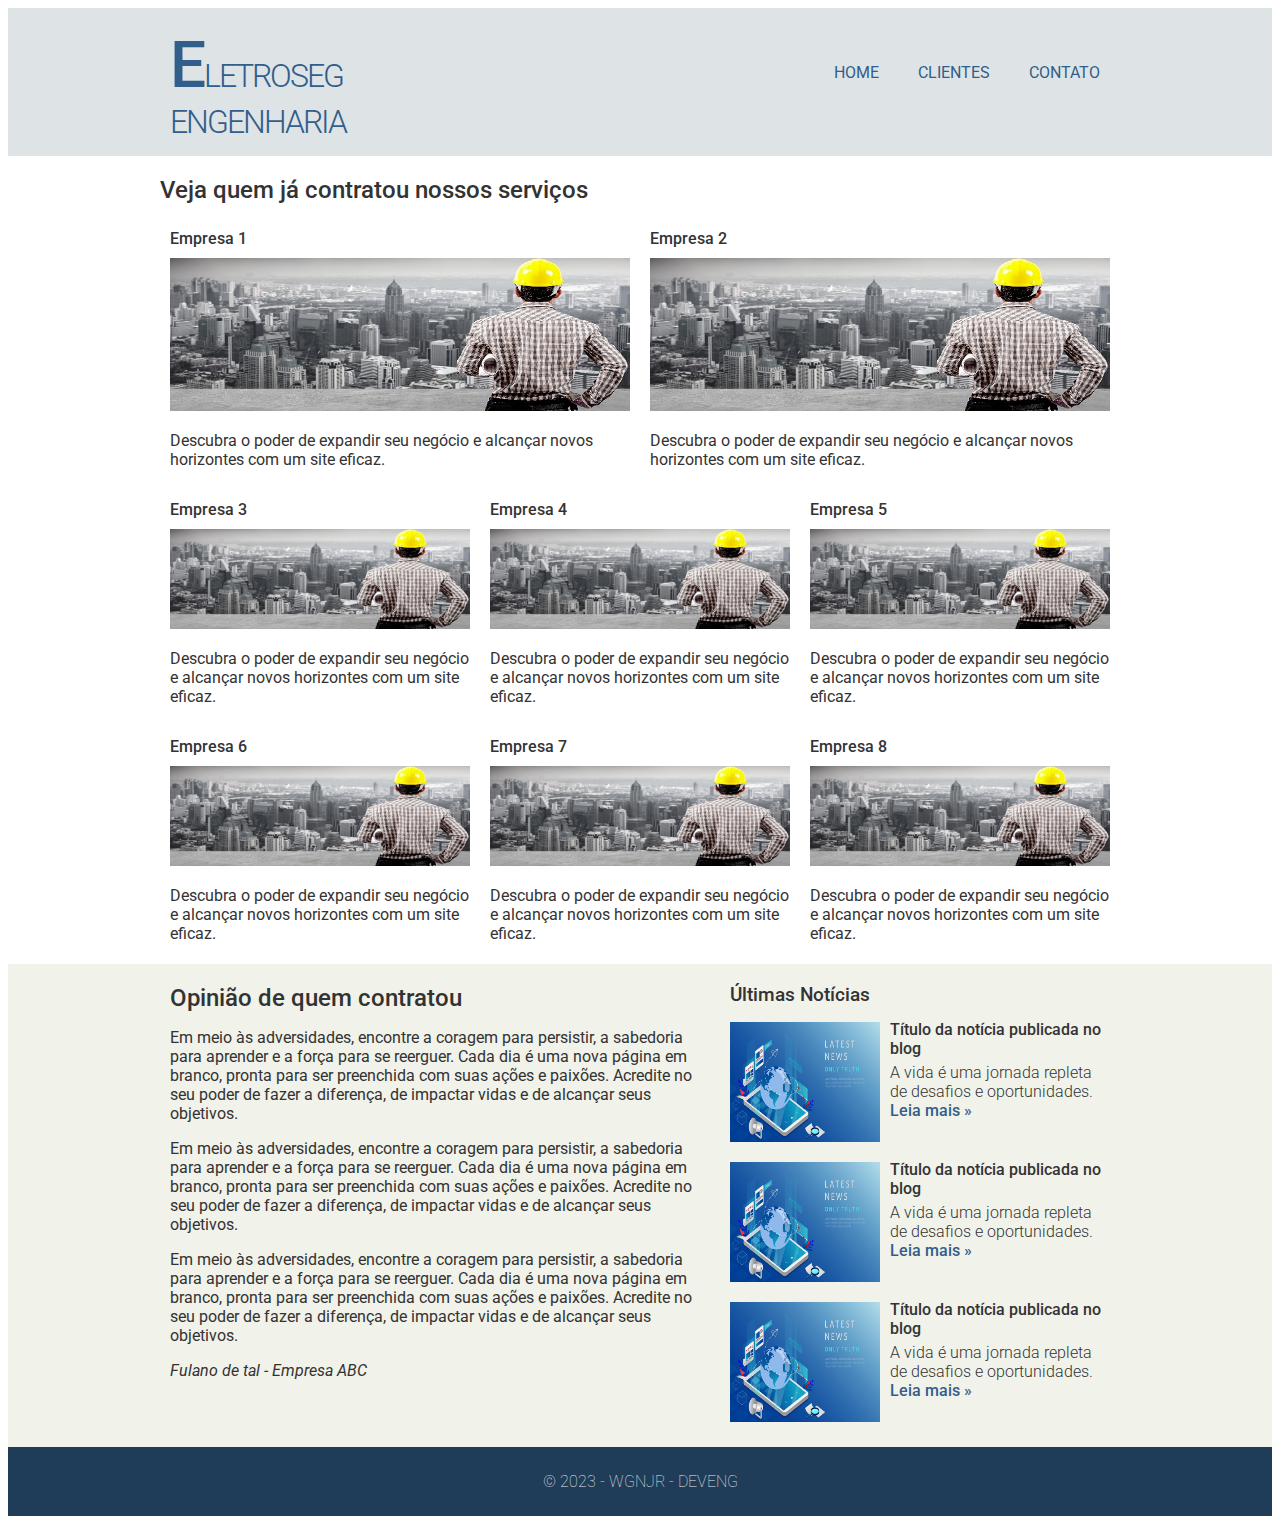
==== clientes.html @ b4286cfb "Add files via upload" ====
<!DOCTYPE html>
<html lang="pt-br">

<head>
	<meta charset="UTF-8" />
	<title>ELETROSEG ENGENHARIA</title>
	<link href='https://fonts.googleapis.com/css?family=Roboto:400,100,300,500,700' rel='stylesheet' type='text/css' />
	<link rel="stylesheet" href="css/estilo.css" />
</head>

<body>
	<div class="header">
		<div class="linha">
			<header>
				<div class="coluna col4">
					<h1 class="logo">ELETROSEG ENGENHARIA</h1>
				</div>
				<div class="coluna col8">
					<nav>
						<ul class="menu inline sem-marcador">
							<li><a href="index.html">home</a></li>
							<li><a href="clientes.html">clientes</a></li>
							<li><a href="contato.html">contato</a></li>
						</ul>
					</nav>
				</div>
			</header>
		</div>
	</div>
	<div class="linha">
		<section>
			<h2>Veja quem já contratou nossos serviços</h2>
			<div class="coluna col6">
				<h4>Empresa 1</h4>

				<img src="img/thumb-grande.jpg" alt="teste">
				<p>Descubra o poder de expandir seu negócio e alcançar novos horizontes com um site eficaz.
				</p>
			</div>
			<div class="coluna col6">
				<h4>Empresa 2</h4>
				<img src="img/thumb-grande.jpg" alt="">
				<p>Descubra o poder de expandir seu negócio e alcançar novos horizontes com um site eficaz.
				</p>
			</div>
			<div class="coluna col4">
				<h4>Empresa 3</h4>
				<img src="img/thumb-grande.jpg" alt="">
				<p>Descubra o poder de expandir seu negócio e alcançar novos horizontes com um site eficaz.
				</p>
			</div>
			<div class="coluna col4">
				<h4>Empresa 4</h4>
				<img src="img/thumb-grande.jpg" alt="">
				<p>Descubra o poder de expandir seu negócio e alcançar novos horizontes com um site eficaz.
				</p>
			</div>
			<div class="coluna col4">
				<h4>Empresa 5</h4>
				<img src="img/thumb-grande.jpg" alt="">
				<p>Descubra o poder de expandir seu negócio e alcançar novos horizontes com um site eficaz.
				</p>
			</div>
			<div class="coluna col4">
				<h4>Empresa 6</h4>
				<img src="img/thumb-grande.jpg" alt="">
				<p>Descubra o poder de expandir seu negócio e alcançar novos horizontes com um site eficaz.
				</p>
			</div>
			<div class="coluna col4">
				<h4>Empresa 7</h4>
				<img src="img/thumb-grande.jpg" alt="">
				<p>Descubra o poder de expandir seu negócio e alcançar novos horizontes com um site eficaz.
				</p>
			</div>
			<div class="coluna col4">
				<h4>Empresa 8</h4>
				<img src="img/thumb-grande.jpg" alt="">
				<p>Descubra o poder de expandir seu negócio e alcançar novos horizontes com um site eficaz.
				</p>
			</div>
		</section>
	</div>
	<div class="conteudo-extra">
		<div class="linha">
			<div class="coluna col7">
				<section>
					<h2>Opinião de quem contratou</h2>
					<p>Em meio às adversidades, encontre a coragem para persistir, a sabedoria para aprender e a força
						para se reerguer. Cada dia é uma nova página em branco, pronta para ser preenchida com suas
						ações e paixões. Acredite no seu poder de fazer a diferença, de impactar vidas e de alcançar
						seus objetivos.
					</p>
					<p>Em meio às adversidades, encontre a coragem para persistir, a sabedoria para aprender e a força
						para se reerguer. Cada dia é uma nova página em branco, pronta para ser preenchida com suas
						ações e paixões. Acredite no seu poder de fazer a diferença, de impactar vidas e de alcançar
						seus objetivos.
					</p>
					<p>Em meio às adversidades, encontre a coragem para persistir, a sabedoria para aprender e a força
						para se reerguer. Cada dia é uma nova página em branco, pronta para ser preenchida com suas
						ações e paixões. Acredite no seu poder de fazer a diferença, de impactar vidas e de alcançar
						seus objetivos.
					</p>
					<p><em>Fulano de tal - Empresa ABC</em></p>
				</section>
			</div>
			<div class="coluna col5">
				<h3>Últimas Notícias</h3>
				<ul class="sem-marcador sem-padding noticias">
					<li>
						<img src="img/ultimas-noticias.jpeg" alt="" />
						<h4>Título da notícia publicada no blog</h4>
						<p>A vida é uma jornada repleta de desafios e oportunidades.
							<a href="">Leia mais &raquo;</a>
						</p>
					</li>
					<li>
						<img src="img/ultimas-noticias.jpeg" alt="" />
						<h4>Título da notícia publicada no blog</h4>
						<p>A vida é uma jornada repleta de desafios e oportunidades.
							<a href="">Leia mais &raquo;</a>
						</p>
					</li>
					<li>
						<img src="img/ultimas-noticias.jpeg" alt="" />
						<h4>Título da notícia publicada no blog</h4>
						<p>A vida é uma jornada repleta de desafios e oportunidades.
							<a href="">Leia mais &raquo;</a>
						</p>
					</li>
				</ul>
			</div>
		</div>
	</div>
	<div class="footer">
		<div class="linha">
			<footer>
				<div class="coluna col12">
					<span>&copy; 2023 - WGNJR - DEVENG</span>
				</div>
			</footer>
		</div>
	</div>
</body>

</html>
---- css/estilo.css ----
body{
	font-family: 'Roboto', sans-serif;
	color: #333;
}
a:link, a:active, a:visited{
	color: #315e8a;
	text-decoration: none;
}
a:hover{
	text-decoration: underline;
}
/* grid 960px */
.linha{
	width: 960px;
	margin: 0 auto;
	overflow: auto;
	padding: 5px 0;
}
.coluna{
	padding: 0 10px;
	float: left;
}
.col1{
	width: 60px;
}
.col2{
	width: 140px;
}
.col3{
	width: 220px;
}
.col4{
	width: 300px;
}
.col5{
	width: 380px;
}
.box-addmap{
	border: 1px black solid;
	width: 325px;
	height: 265px;
}
.addmap{
	width: 320px;
	height: 260px;
}

.col6{
	width: 460px;
}

.iframe{
	width: 380px;
	float: left;
}

.col7{
	width:540px;
}
.col8{
	width:620px;
}
.col9{
	width: 700px;
}
.box-video{
	width: 700px;
	height: 300px;
}

.col10{
	width: 780px;
}
.col11{
	width: 860px;
}
.col12{
	width: 940px;
}
/* estilos reutilizáveis */
.sem-padding{
	padding: 0 !important;
}
.sem-margin{
	margin: 0 !important;
}
h1, h2, h3, h4, h5, h6{
	font-weight: 500;
	margin: 15px 0 10px 0;
}
ul li, ol li{
	margin-bottom: 5px;
}
ul.inline li, ol.inline li{
	display: inline;
	margin-right: 15px;
}
ul.inline li:last-child, ol.inline li:last-child{
	margin-right: 0;
}
ul.sem-marcador, ol.sem-marcador{
	list-style: none;
}
a.botao, input.botao{
	background: #1f3c58;
	padding: 5px 10px;
	border-radius: 10px;
	color: #ebebeb;
	cursor: pointer;
	margin: 5px 0;
	display: inline-block;
	border: none;
	transition: 1s all;
}
a.botao:hover, input.botao:hover{
	background: #315e8a;
	text-decoration: none;
}
img{
	max-width: 100%;
	height: auto;
}
/* layout do site */
.header{
	background: #dee3e6;
}
h1.logo{
	font-weight: 300;
	color: #315e8a;
	letter-spacing: -2px;
}
h1.logo::first-letter{
	font-weight: 500;
	color: #315e8a;
	letter-spacing: -2px;
	font-size: 200%;
}
.conteudo-extra{
	background: #f1f2ea;
}
.footer{
	background: #1f3c58;
	color: #ebebeb;
	padding: 20px 0;
	text-align: center;
	font-weight: 100;
}
.menu{
	text-transform: uppercase;
	text-align: right;
	margin-top: 50px;
}
.menu li a{
	padding: 5px 10px;
	border-radius: 3px;
}
.menu li a:hover{
	text-decoration: none;
	background: #1f3c58;
	color: #ebebeb;
}
ul.noticias li{
	clear: both;
	display: block;
	overflow: hidden;
	margin-bottom: 20px;
}
ul.noticias li img{
	width: 150px;
	height: 120px;
	margin-right: 10px;
	float: left;
}
ul.noticias li h4{
	margin: -2px 0 5px 0;
	font-weight: 500;
}
ul.noticias li p{
	margin: 5px 0;
	font-weight: 300;
}
ul.noticias li p a{
	font-weight: 500;
}
.contato label{
	display: block;
	font-size: 13px;
	font-weight: 300;
}
.contato input, .contato textarea{
	display: block;
	margin-bottom: 15px;
	padding: 5px 2%;
	width: 96%;
}
.contato textarea{
	height: 150px;
}
.contato input.botao{
	width: auto;
}

button{
    width: 150px;
    height:50px;
    background: linear-gradient(to left top, #7160f1 50%, #7160f1 50%);
    border-radius: 10px;
    color:#fff;
    font-size: 15px;
    letter-spacing: 2px;
    font-family: 'Lato';
    font-weight: 100;
    outline: none;
    cursor: pointer;
    position: relative;
    padding: 0px;
    overflow: hidden;
	transition: all .5s;
    box-shadow: 0px 1px 2px rgba(0,0,0,.2);
}
button span{
    position: absolute;
    display: block;
}
button span:nth-child(1){
    height: 3px;
    width:200px;
    top:0px;
    left:-200px;
    background: linear-gradient(to right, rgba(0,0,0,0), #f6e58d);
    border-top-right-radius: 1px;
    border-bottom-right-radius: 1px;
    animation: span1 2s linear infinite;
    animation-delay: 1s;
}

@keyframes span1{
    0%{
        left:-200px
    }
    100%{
        left:200px;
    }
}
button span:nth-child(2){
    height: 70px;
    width: 3px;
    top:-70px;
    right:0px;
    background: linear-gradient(to bottom, rgba(0,0,0,0), #f6e58d);
    border-bottom-left-radius: 1px;
    border-bottom-right-radius: 1px;
    animation: span2 2s linear infinite;
    animation-delay: 2s;
}
@keyframes span2{
    0%{
        top:-70px;
    }
    100%{
        top:70px;
    }
}
button span:nth-child(3){
    height:3px;
    width:200px;
    right:-200px;
    bottom: 0px;
    background: linear-gradient(to left, rgba(0, 0, 0, 0), #f6e58d);
    border-top-left-radius: 1px;
    border-bottom-left-radius: 1px;
    animation: span3 2s linear infinite;
    animation-delay: 3s;
}
@keyframes span3{
    0%{
        right:-200px;
    }
    100%{
        right: 200px;
    }
}

button span:nth-child(4){
    height:70px;
    width:3px;
    bottom:-70px;
    left:0px;
    background: linear-gradient(to top, rgba(0,0,0,0), #f6e58d);
    border-top-right-radius: 1px;
    border-top-left-radius: 1px;
    animation: span4 2s linear infinite;
    animation-delay: 4s;
}

@keyframes span4{
    0%{
        bottom: -70px;
    }
    100%{
        bottom:70px;
    }
}

button:hover{
    transition: all .5s;
    transform: rotate(-3deg) scale(1.1);
    box-shadow: 0px 3px 5px rgba(8, 8, 8, 0.4);
}
button:hover span{
    animation-play-state: paused;
}
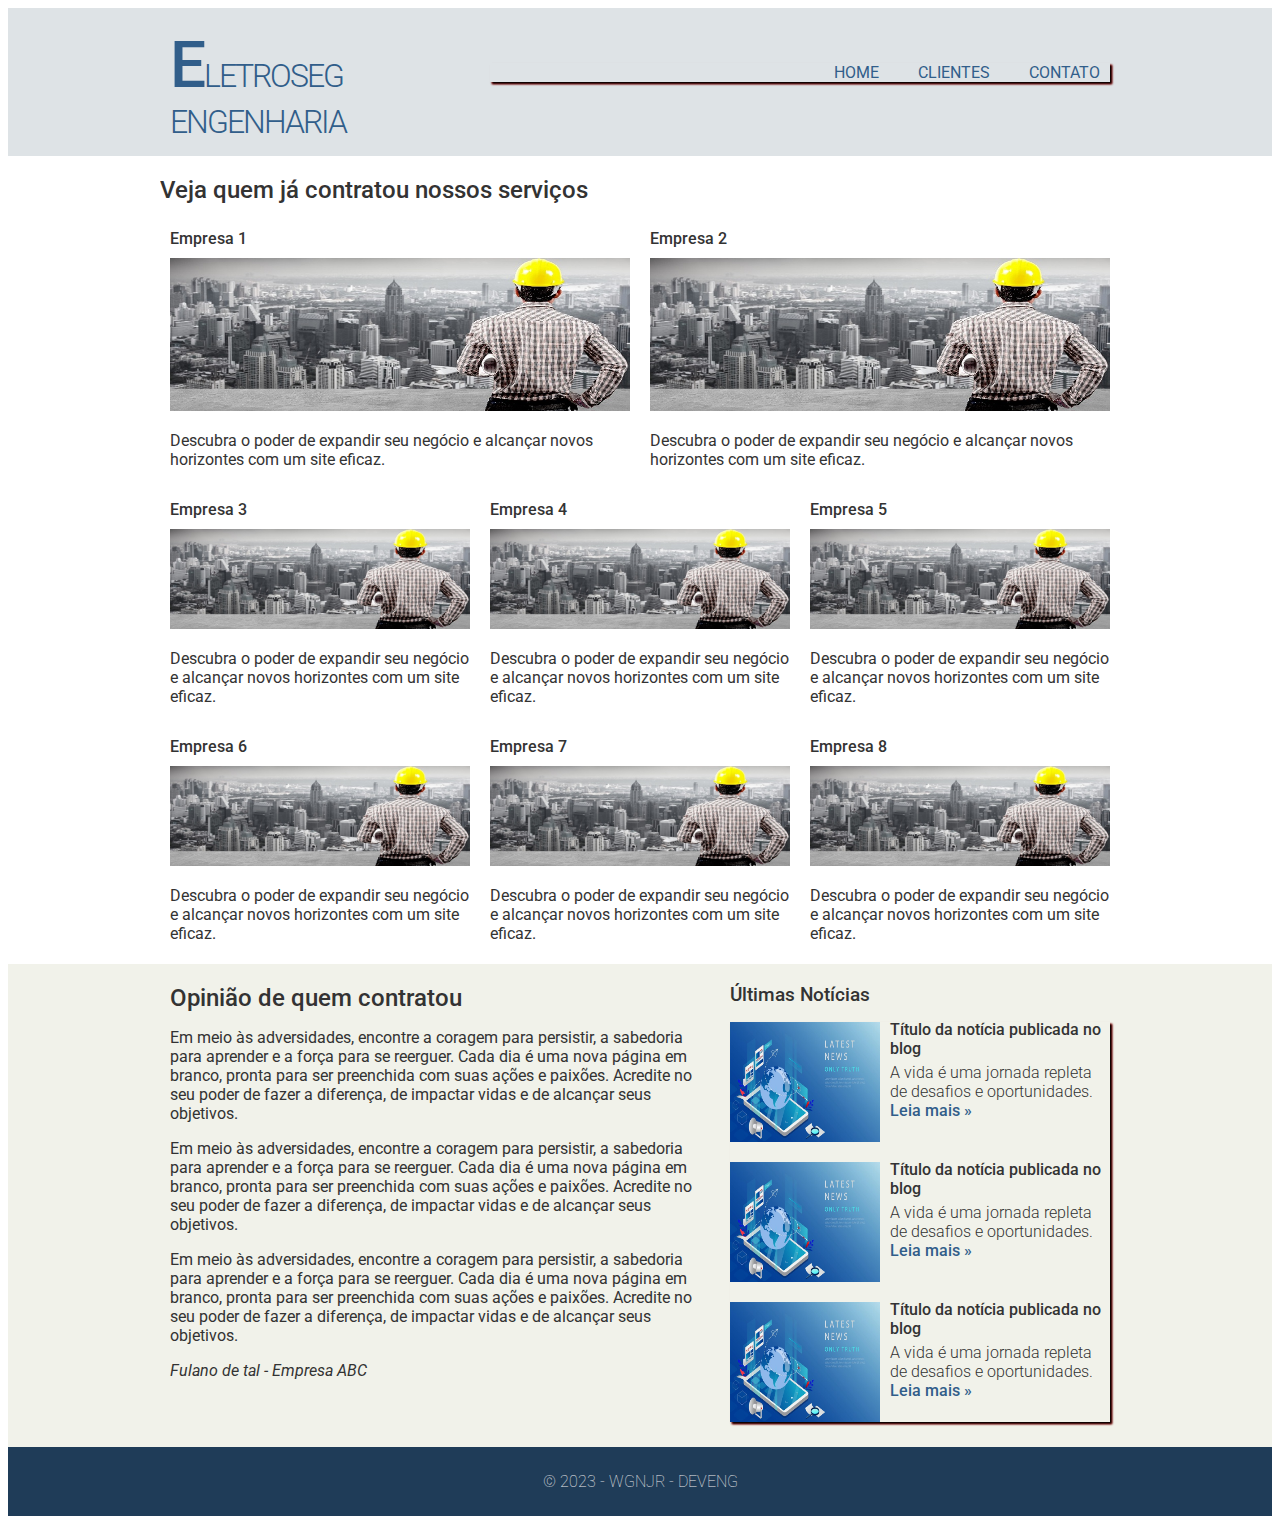
==== commit 000438a8: "Add files via upload" ====
--- a/clientes.html
+++ b/clientes.html
@@ -30,50 +30,49 @@
 	<div class="linha">
 		<section>
 			<h2>Veja quem já contratou nossos serviços</h2>
-			<div class="coluna col6">
+			<div class="coluna col6 imggrande">
 				<h4>Empresa 1</h4>
-
 				<img src="img/thumb-grande.jpg" alt="teste">
 				<p>Descubra o poder de expandir seu negócio e alcançar novos horizontes com um site eficaz.
 				</p>
 			</div>
-			<div class="coluna col6">
+			<div class="coluna col6 imggrande">
 				<h4>Empresa 2</h4>
 				<img src="img/thumb-grande.jpg" alt="">
 				<p>Descubra o poder de expandir seu negócio e alcançar novos horizontes com um site eficaz.
 				</p>
 			</div>
-			<div class="coluna col4">
+			<div class="coluna col4 imggrande">
 				<h4>Empresa 3</h4>
 				<img src="img/thumb-grande.jpg" alt="">
 				<p>Descubra o poder de expandir seu negócio e alcançar novos horizontes com um site eficaz.
 				</p>
 			</div>
-			<div class="coluna col4">
+			<div class="coluna col4 imggrande">
 				<h4>Empresa 4</h4>
 				<img src="img/thumb-grande.jpg" alt="">
 				<p>Descubra o poder de expandir seu negócio e alcançar novos horizontes com um site eficaz.
 				</p>
 			</div>
-			<div class="coluna col4">
+			<div class="coluna col4 imggrande">
 				<h4>Empresa 5</h4>
 				<img src="img/thumb-grande.jpg" alt="">
 				<p>Descubra o poder de expandir seu negócio e alcançar novos horizontes com um site eficaz.
 				</p>
 			</div>
-			<div class="coluna col4">
+			<div class="coluna col4 imggrande">
 				<h4>Empresa 6</h4>
 				<img src="img/thumb-grande.jpg" alt="">
 				<p>Descubra o poder de expandir seu negócio e alcançar novos horizontes com um site eficaz.
 				</p>
 			</div>
-			<div class="coluna col4">
+			<div class="coluna col4 imggrande">
 				<h4>Empresa 7</h4>
 				<img src="img/thumb-grande.jpg" alt="">
 				<p>Descubra o poder de expandir seu negócio e alcançar novos horizontes com um site eficaz.
 				</p>
 			</div>
-			<div class="coluna col4">
+			<div class="coluna col4 imggrande">
 				<h4>Empresa 8</h4>
 				<img src="img/thumb-grande.jpg" alt="">
 				<p>Descubra o poder de expandir seu negócio e alcançar novos horizontes com um site eficaz.
@@ -106,22 +105,22 @@
 			</div>
 			<div class="coluna col5">
 				<h3>Últimas Notícias</h3>
-				<ul class="sem-marcador sem-padding noticias">
-					<li>
+				<ul class="sem-marcador sem-padding noticias ">
+					<li class="imggrande">
 						<img src="img/ultimas-noticias.jpeg" alt="" />
 						<h4>Título da notícia publicada no blog</h4>
 						<p>A vida é uma jornada repleta de desafios e oportunidades.
 							<a href="">Leia mais &raquo;</a>
 						</p>
 					</li>
-					<li>
+					<li class="imggrande">
 						<img src="img/ultimas-noticias.jpeg" alt="" />
 						<h4>Título da notícia publicada no blog</h4>
 						<p>A vida é uma jornada repleta de desafios e oportunidades.
 							<a href="">Leia mais &raquo;</a>
 						</p>
 					</li>
-					<li>
+					<li class="imggrande">
 						<img src="img/ultimas-noticias.jpeg" alt="" />
 						<h4>Título da notícia publicada no blog</h4>
 						<p>A vida é uma jornada repleta de desafios e oportunidades.
--- a/css/estilo.css
+++ b/css/estilo.css
@@ -49,6 +49,7 @@
 	width: 460px;
 }
 
+
 .iframe{
 	width: 380px;
 	float: left;
@@ -78,6 +79,10 @@
 	width: 940px;
 }
 /* estilos reutilizáveis */
+.imggrande:hover{
+	opacity: 0.3;
+
+}
 .sem-padding{
 	padding: 0 !important;
 }
@@ -100,6 +105,7 @@
 }
 ul.sem-marcador, ol.sem-marcador{
 	list-style: none;
+	box-shadow: 2px 2px 2px black, 2px 2px 2px red;
 }
 a.botao, input.botao{
 	background: #1f3c58;
@@ -310,3 +316,10 @@
 button:hover span{
     animation-play-state: paused;
 }
+.zoom:hover .esconde-lista {
+	display: none;
+}
+
+.zoom:hover .zoomp{
+	transform: scale(1.8);
+}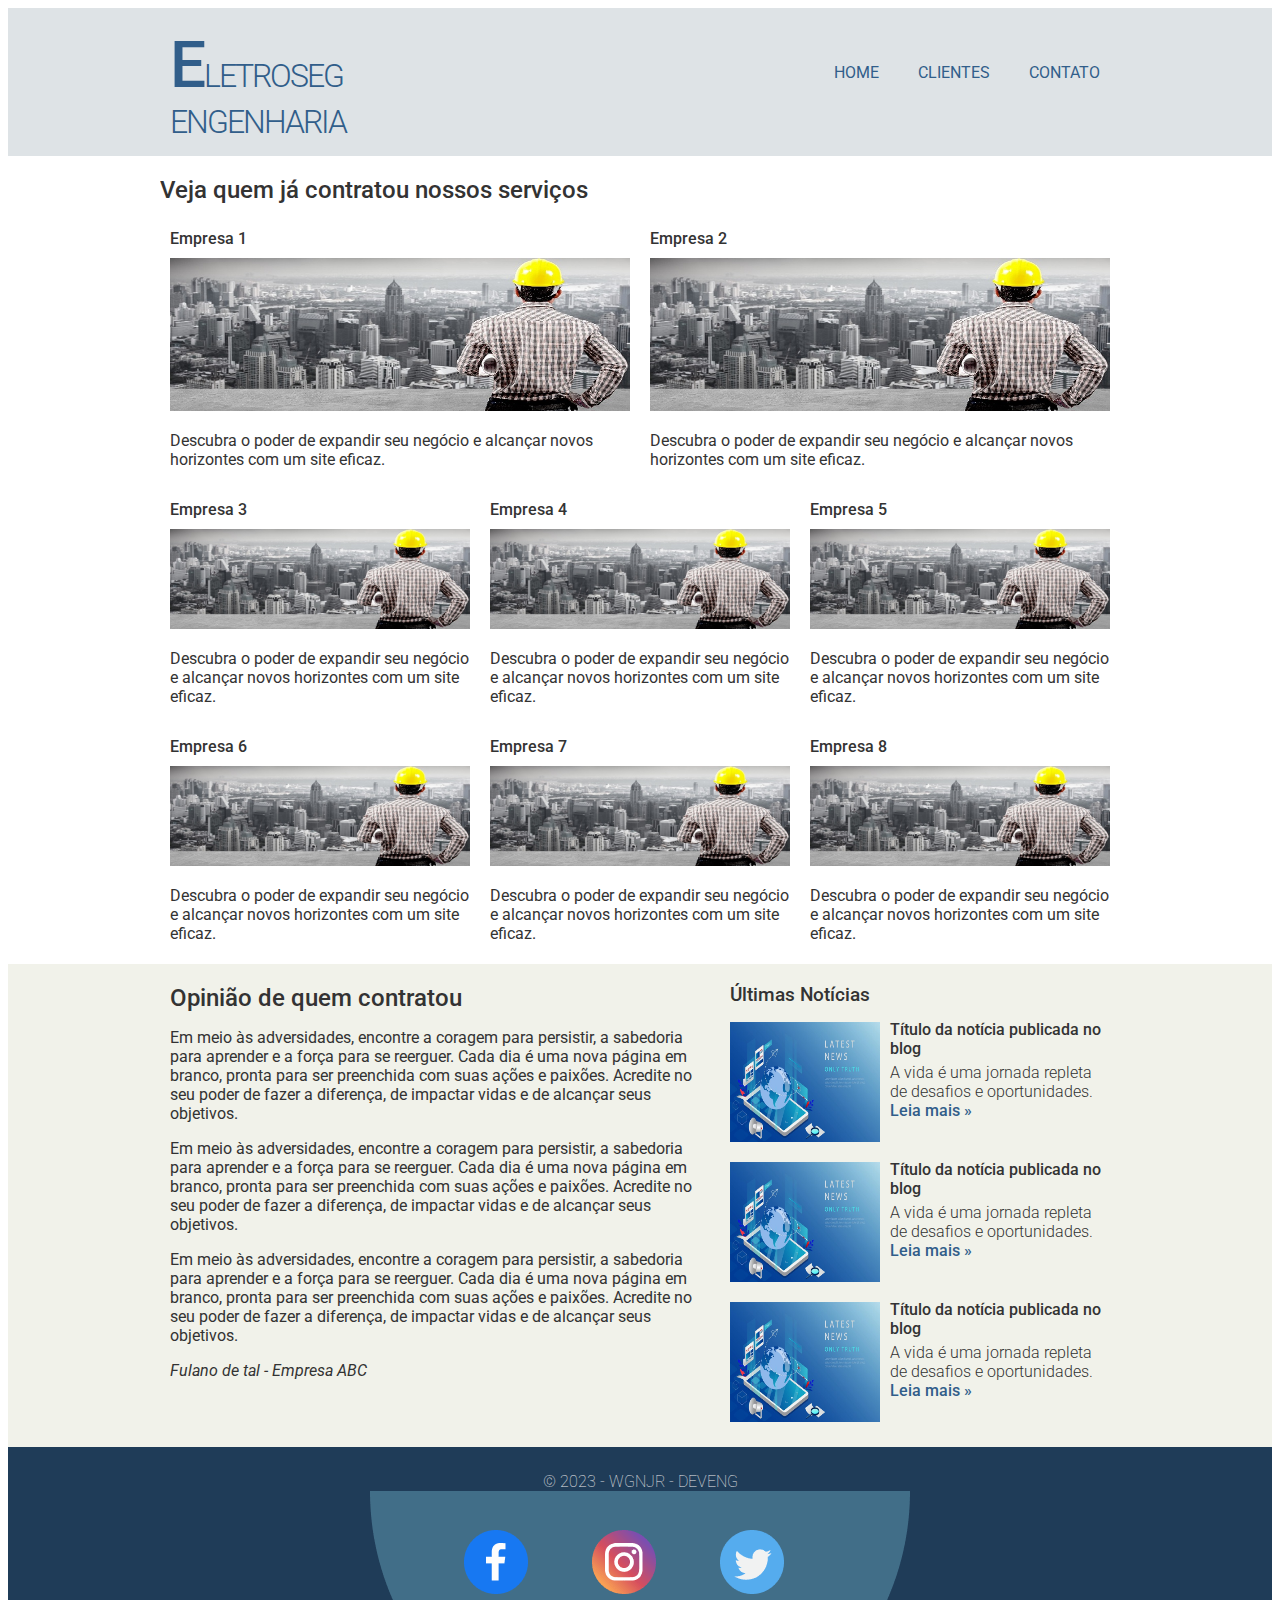
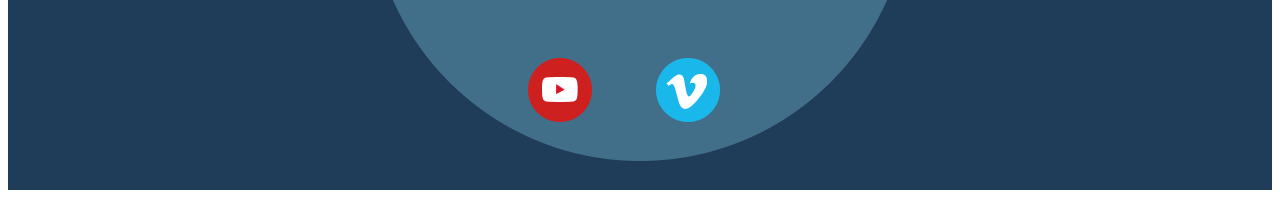
==== commit 426254f5: "Adicionado formatação celular" ====
--- a/clientes.html
+++ b/clientes.html
@@ -3,6 +3,7 @@
 
 <head>
 	<meta charset="UTF-8" />
+	<meta name="viewport" content="width=device-width">
 	<title>ELETROSEG ENGENHARIA</title>
 	<link href='https://fonts.googleapis.com/css?family=Roboto:400,100,300,500,700' rel='stylesheet' type='text/css' />
 	<link rel="stylesheet" href="css/estilo.css" />
@@ -137,6 +138,9 @@
 				<div class="coluna col12">
 					<span>&copy; 2023 - WGNJR - DEVENG</span>
 				</div>
+				<div>
+					<img src="img/icones-rede-social.png" alt="" />
+				</div>
 			</footer>
 		</div>
 	</div>
--- a/css/estilo.css
+++ b/css/estilo.css
@@ -1,325 +1,675 @@
-body{
-	font-family: 'Roboto', sans-serif;
-	color: #333;
-}
-a:link, a:active, a:visited{
-	color: #315e8a;
-	text-decoration: none;
-}
-a:hover{
-	text-decoration: underline;
+body {
+  font-family: "Roboto", sans-serif;
+  color: #333;
+}
+a:link,
+a:active,
+a:visited {
+  color: #315e8a;
+  text-decoration: none;
+}
+a:hover {
+  text-decoration: underline;
 }
 /* grid 960px */
-.linha{
-	width: 960px;
-	margin: 0 auto;
-	overflow: auto;
-	padding: 5px 0;
-}
-.coluna{
-	padding: 0 10px;
-	float: left;
-}
-.col1{
-	width: 60px;
-}
-.col2{
-	width: 140px;
-}
-.col3{
-	width: 220px;
-}
-.col4{
-	width: 300px;
-}
-.col5{
-	width: 380px;
-}
-.box-addmap{
-	border: 1px black solid;
-	width: 325px;
-	height: 265px;
-}
-.addmap{
-	width: 320px;
-	height: 260px;
-}
-
-.col6{
-	width: 460px;
-}
-
-
-.iframe{
-	width: 380px;
-	float: left;
-}
-
-.col7{
-	width:540px;
-}
-.col8{
-	width:620px;
-}
-.col9{
-	width: 700px;
-}
-.box-video{
-	width: 700px;
-	height: 300px;
-}
-
-.col10{
-	width: 780px;
-}
-.col11{
-	width: 860px;
-}
-.col12{
-	width: 940px;
+.linha {
+  width: 960px;
+  margin: 0 auto;
+  overflow: auto;
+  padding: 5px 0;
+}
+.coluna {
+  padding: 0 10px;
+  float: left;
+}
+.col1 {
+  width: 60px;
+}
+.col2 {
+  width: 140px;
+}
+.col3 {
+  width: 220px;
+}
+.col4 {
+  width: 300px;
+}
+.col5 {
+  width: 380px;
+}
+.box-addmap {
+  border: 1px black solid;
+  width: 325px;
+  height: 265px;
+}
+.addmap {
+  width: 320px;
+  height: 260px;
+}
+
+.col6 {
+  width: 460px;
+}
+
+.iframe {
+  width: 380px;
+  float: left;
+}
+
+.col7 {
+  width: 540px;
+}
+.col8 {
+  width: 620px;
+}
+.col9 {
+  width: 700px;
+}
+.box-video {
+  width: 700px;
+  height: 300px;
+}
+
+.col10 {
+  width: 780px;
+}
+.col11 {
+  width: 860px;
+}
+.col12 {
+  width: 940px;
 }
 /* estilos reutilizáveis */
-.imggrande:hover{
-	opacity: 0.3;
-
-}
-.sem-padding{
-	padding: 0 !important;
-}
-.sem-margin{
-	margin: 0 !important;
-}
-h1, h2, h3, h4, h5, h6{
-	font-weight: 500;
-	margin: 15px 0 10px 0;
-}
-ul li, ol li{
-	margin-bottom: 5px;
-}
-ul.inline li, ol.inline li{
-	display: inline;
-	margin-right: 15px;
-}
-ul.inline li:last-child, ol.inline li:last-child{
-	margin-right: 0;
-}
-ul.sem-marcador, ol.sem-marcador{
-	list-style: none;
-	box-shadow: 2px 2px 2px black, 2px 2px 2px red;
-}
-a.botao, input.botao{
-	background: #1f3c58;
-	padding: 5px 10px;
-	border-radius: 10px;
-	color: #ebebeb;
-	cursor: pointer;
-	margin: 5px 0;
-	display: inline-block;
-	border: none;
-	transition: 1s all;
-}
-a.botao:hover, input.botao:hover{
-	background: #315e8a;
-	text-decoration: none;
-}
-img{
-	max-width: 100%;
-	height: auto;
+.imggrande:hover {
+  opacity: 0.3;
+}
+.sem-padding {
+  padding: 0 !important;
+}
+.sem-margin {
+  margin: 0 !important;
+}
+h1,
+h2,
+h3,
+h4,
+h5,
+h6 {
+  font-weight: 500;
+  margin: 15px 0 10px 0;
+}
+ul li,
+ol li {
+  margin-bottom: 5px;
+}
+ul.inline li,
+ol.inline li {
+  display: inline;
+  margin-right: 15px;
+}
+ul.inline li:last-child,
+ol.inline li:last-child {
+  margin-right: 0;
+}
+ul.sem-marcador,
+ol.sem-marcador {
+  list-style: none;
+}
+a.botao,
+input.botao {
+  background: #1f3c58;
+  padding: 5px 10px;
+  border-radius: 10px;
+  color: #ebebeb;
+  cursor: pointer;
+  margin: 5px 0;
+  display: inline-block;
+  border: none;
+  transition: 1s all;
+}
+a.botao:hover,
+input.botao:hover {
+  background: #315e8a;
+  text-decoration: none;
+}
+img {
+  max-width: 100%;
+  height: auto;
 }
 /* layout do site */
-.header{
-	background: #dee3e6;
-}
-h1.logo{
-	font-weight: 300;
-	color: #315e8a;
-	letter-spacing: -2px;
-}
-h1.logo::first-letter{
-	font-weight: 500;
-	color: #315e8a;
-	letter-spacing: -2px;
-	font-size: 200%;
-}
-.conteudo-extra{
-	background: #f1f2ea;
-}
-.footer{
-	background: #1f3c58;
-	color: #ebebeb;
-	padding: 20px 0;
-	text-align: center;
-	font-weight: 100;
-}
-.menu{
-	text-transform: uppercase;
-	text-align: right;
-	margin-top: 50px;
-}
-.menu li a{
-	padding: 5px 10px;
-	border-radius: 3px;
-}
-.menu li a:hover{
-	text-decoration: none;
-	background: #1f3c58;
-	color: #ebebeb;
-}
-ul.noticias li{
-	clear: both;
-	display: block;
-	overflow: hidden;
-	margin-bottom: 20px;
-}
-ul.noticias li img{
-	width: 150px;
-	height: 120px;
-	margin-right: 10px;
-	float: left;
-}
-ul.noticias li h4{
-	margin: -2px 0 5px 0;
-	font-weight: 500;
-}
-ul.noticias li p{
-	margin: 5px 0;
-	font-weight: 300;
-}
-ul.noticias li p a{
-	font-weight: 500;
-}
-.contato label{
-	display: block;
-	font-size: 13px;
-	font-weight: 300;
-}
-.contato input, .contato textarea{
-	display: block;
-	margin-bottom: 15px;
-	padding: 5px 2%;
-	width: 96%;
-}
-.contato textarea{
-	height: 150px;
-}
-.contato input.botao{
-	width: auto;
-}
-
-button{
+.header {
+  background: #dee3e6;
+}
+h1.logo {
+  font-weight: 300;
+  color: #315e8a;
+  letter-spacing: -2px;
+}
+h1.logo::first-letter {
+  font-weight: 500;
+  color: #315e8a;
+  letter-spacing: -2px;
+  font-size: 200%;
+}
+.conteudo-extra {
+  background: #f1f2ea;
+}
+.footer {
+  background: #1f3c58;
+  color: #ebebeb;
+  padding: 20px 0;
+  text-align: center;
+  font-weight: 100;
+}
+.menu {
+  text-transform: uppercase;
+  text-align: right;
+  margin-top: 50px;
+}
+.menu li a {
+  padding: 5px 10px;
+  border-radius: 3px;
+}
+.menu li a:hover {
+  text-decoration: none;
+  background: #1f3c58;
+  color: #ebebeb;
+}
+ul.noticias li {
+  clear: both;
+  display: block;
+  overflow: hidden;
+  margin-bottom: 20px;
+}
+ul.noticias li img {
+  width: 150px;
+  height: 120px;
+  margin-right: 10px;
+  float: left;
+}
+ul.noticias li h4 {
+  margin: -2px 0 5px 0;
+  font-weight: 500;
+}
+ul.noticias li p {
+  margin: 5px 0;
+  font-weight: 300;
+}
+ul.noticias li p a {
+  font-weight: 500;
+}
+.contato label {
+  display: block;
+  font-size: 13px;
+  font-weight: 300;
+}
+.contato input,
+.contato textarea {
+  display: block;
+  margin-bottom: 15px;
+  padding: 5px 2%;
+  width: 96%;
+}
+.contato textarea {
+  height: 150px;
+}
+.contato input.botao {
+  width: auto;
+}
+
+button {
+  width: 150px;
+  height: 50px;
+  background: linear-gradient(to left top, #7160f1 50%, #7160f1 50%);
+  border-radius: 10px;
+  color: #fff;
+  font-size: 15px;
+  letter-spacing: 2px;
+  font-family: "Lato";
+  font-weight: 100;
+  outline: none;
+  cursor: pointer;
+  position: relative;
+  padding: 0px;
+  overflow: hidden;
+  transition: all 0.5s;
+  box-shadow: 0px 1px 2px rgba(0, 0, 0, 0.2);
+}
+button span {
+  position: absolute;
+  display: block;
+}
+button span:nth-child(1) {
+  height: 3px;
+  width: 200px;
+  top: 0px;
+  left: -200px;
+  background: linear-gradient(to right, rgba(0, 0, 0, 0), #f6e58d);
+  border-top-right-radius: 1px;
+  border-bottom-right-radius: 1px;
+  animation: span1 2s linear infinite;
+  animation-delay: 1s;
+}
+
+@keyframes span1 {
+  0% {
+    left: -200px;
+  }
+  100% {
+    left: 200px;
+  }
+}
+button span:nth-child(2) {
+  height: 70px;
+  width: 3px;
+  top: -70px;
+  right: 0px;
+  background: linear-gradient(to bottom, rgba(0, 0, 0, 0), #f6e58d);
+  border-bottom-left-radius: 1px;
+  border-bottom-right-radius: 1px;
+  animation: span2 2s linear infinite;
+  animation-delay: 2s;
+}
+@keyframes span2 {
+  0% {
+    top: -70px;
+  }
+  100% {
+    top: 70px;
+  }
+}
+button span:nth-child(3) {
+  height: 3px;
+  width: 200px;
+  right: -200px;
+  bottom: 0px;
+  background: linear-gradient(to left, rgba(0, 0, 0, 0), #f6e58d);
+  border-top-left-radius: 1px;
+  border-bottom-left-radius: 1px;
+  animation: span3 2s linear infinite;
+  animation-delay: 3s;
+}
+@keyframes span3 {
+  0% {
+    right: -200px;
+  }
+  100% {
+    right: 200px;
+  }
+}
+
+button span:nth-child(4) {
+  height: 70px;
+  width: 3px;
+  bottom: -70px;
+  left: 0px;
+  background: linear-gradient(to top, rgba(0, 0, 0, 0), #f6e58d);
+  border-top-right-radius: 1px;
+  border-top-left-radius: 1px;
+  animation: span4 2s linear infinite;
+  animation-delay: 4s;
+}
+
+@keyframes span4 {
+  0% {
+    bottom: -70px;
+  }
+  100% {
+    bottom: 70px;
+  }
+}
+
+button:hover {
+  transition: all 0.5s;
+  transform: rotate(-3deg) scale(1.1);
+  box-shadow: 0px 3px 5px rgba(8, 8, 8, 0.4);
+}
+button:hover span {
+  animation-play-state: paused;
+}
+.zoom:hover .esconde-lista {
+  display: none;
+}
+
+.zoom:hover .zoomp {
+  transform: scale(1.8);
+}
+
+@media screen and (max-width: 480px) {
+  body {
+    font-family: "Roboto", sans-serif;
+    color: #333;
+  }
+  a:link,
+  a:active,
+  a:visited {
+    color: #315e8a;
+    text-decoration: none;
+  }
+  a:hover {
+    text-decoration: underline;
+  }
+  /* grid 960px */
+  .linha {
+    width: auto;
+    margin: 0 auto;
+    overflow: auto;
+    padding: 5px 0;
+  }
+  .coluna {
+    padding: 0 auto;
+    float: left;
+  }
+  .col1 {
+    width: auto;
+  }
+  .col2 {
+    width: auto;
+  }
+  .col3 {
+    width: auto;
+  }
+  .col4 {
+    width: auto;
+  }
+  .col5 {
+    width: auto;
+  }
+  .box-addmap {
+    border: 1px black solid;
+    width: auto;
+    height: auto;
+  }
+  .addmap {
+    width: auto;
+    height: auto;
+  }
+
+  .col6 {
+    width: auto;
+  }
+
+  .iframe {
+    width: auto;
+    float: left;
+  }
+
+  .col7 {
+    width: auto;
+  }
+  .col8 {
+    width: auto;
+  }
+  .col9 {
+    width: auto;
+  }
+  .box-video {
+    width: auto;
+    height: auto;
+  }
+
+  .col10 {
+    width: auto;
+  }
+  .col11 {
+    width: auto;
+  }
+  .col12 {
+    width: auto;
+  }
+  /* estilos reutilizáveis */
+  .imggrande:hover {
+    opacity: 0.3;
+  }
+  .sem-padding {
+    padding: 0 !important;
+  }
+  .sem-margin {
+    margin: 0 !important;
+  }
+  h1,
+  h2,
+  h3,
+  h4,
+  h5,
+  h6 {
+    font-weight: 500;
+    margin: 15px 0 10px 0;
+  }
+  ul li,
+  ol li {
+    margin-bottom: 5px;
+  }
+  ul.inline li,
+  ol.inline li {
+    display: inline;
+    margin-right: 15px;
+  }
+  ul.inline li:last-child,
+  ol.inline li:last-child {
+    margin-right: 0;
+  }
+  ul.sem-marcador,
+  ol.sem-marcador {
+    list-style: none;
+  }
+  a.botao,
+  input.botao {
+    background: #1f3c58;
+    padding: 5px 10px;
+    border-radius: 10px;
+    color: #ebebeb;
+    cursor: pointer;
+    margin: 5px 0;
+    display: inline-block;
+    border: none;
+    transition: 1s all;
+  }
+  a.botao:hover,
+  input.botao:hover {
+    background: #315e8a;
+    text-decoration: none;
+  }
+  img {
+    max-width: 100%;
+    height: auto;
+  }
+  /* layout do site */
+  .header {
+    background: #dee3e6;
+  }
+  h1.logo {
+    font-weight: 300;
+    color: #315e8a;
+    letter-spacing: -2px;
+  }
+  h1.logo::first-letter {
+    font-weight: 500;
+    color: #315e8a;
+    letter-spacing: -2px;
+    font-size: 200%;
+  }
+  .conteudo-extra {
+    background: #f1f2ea;
+  }
+  .footer {
+    background: #1f3c58;
+    color: #ebebeb;
+    padding: 20px 0;
+    text-align: center;
+    font-weight: 100;
+  }
+  .menu {
+    text-transform: uppercase;
+    text-align: right;
+    margin-top: 50px;
+  }
+  .menu li a {
+    padding: 5px 10px;
+    border-radius: 3px;
+  }
+  .menu li a:hover {
+    text-decoration: none;
+    background: #1f3c58;
+    color: #ebebeb;
+  }
+  ul.noticias li {
+    clear: both;
+    display: block;
+    overflow: hidden;
+    margin-bottom: 20px;
+  }
+  ul.noticias li img {
     width: 150px;
-    height:50px;
+    height: 120px;
+    margin-right: 10px;
+    float: left;
+  }
+  ul.noticias li h4 {
+    margin: -2px 0 5px 0;
+    font-weight: 500;
+  }
+  ul.noticias li p {
+    margin: 5px 0;
+    font-weight: 300;
+  }
+  ul.noticias li p a {
+    font-weight: 500;
+  }
+  .contato label {
+    display: block;
+    font-size: 13px;
+    font-weight: 300;
+  }
+  .contato input,
+  .contato textarea {
+    display: block;
+    margin-bottom: 15px;
+    padding: 5px 2%;
+    width: 96%;
+  }
+  .contato textarea {
+    height: 150px;
+  }
+  .contato input.botao {
+    width: auto;
+  }
+
+  button {
+    width: 150px;
+    height: 50px;
     background: linear-gradient(to left top, #7160f1 50%, #7160f1 50%);
     border-radius: 10px;
-    color:#fff;
+    color: #fff;
     font-size: 15px;
     letter-spacing: 2px;
-    font-family: 'Lato';
+    font-family: "Lato";
     font-weight: 100;
     outline: none;
     cursor: pointer;
     position: relative;
     padding: 0px;
     overflow: hidden;
-	transition: all .5s;
-    box-shadow: 0px 1px 2px rgba(0,0,0,.2);
-}
-button span{
+    transition: all 0.5s;
+    box-shadow: 0px 1px 2px rgba(0, 0, 0, 0.2);
+  }
+  button span {
     position: absolute;
     display: block;
-}
-button span:nth-child(1){
+  }
+  button span:nth-child(1) {
     height: 3px;
-    width:200px;
-    top:0px;
-    left:-200px;
-    background: linear-gradient(to right, rgba(0,0,0,0), #f6e58d);
+    width: 200px;
+    top: 0px;
+    left: -200px;
+    background: linear-gradient(to right, rgba(0, 0, 0, 0), #f6e58d);
     border-top-right-radius: 1px;
     border-bottom-right-radius: 1px;
     animation: span1 2s linear infinite;
     animation-delay: 1s;
-}
-
-@keyframes span1{
-    0%{
-        left:-200px
-    }
-    100%{
-        left:200px;
-    }
-}
-button span:nth-child(2){
+  }
+
+  @keyframes span1 {
+    0% {
+      left: -200px;
+    }
+    100% {
+      left: 200px;
+    }
+  }
+  button span:nth-child(2) {
     height: 70px;
     width: 3px;
-    top:-70px;
-    right:0px;
-    background: linear-gradient(to bottom, rgba(0,0,0,0), #f6e58d);
+    top: -70px;
+    right: 0px;
+    background: linear-gradient(to bottom, rgba(0, 0, 0, 0), #f6e58d);
     border-bottom-left-radius: 1px;
     border-bottom-right-radius: 1px;
     animation: span2 2s linear infinite;
     animation-delay: 2s;
-}
-@keyframes span2{
-    0%{
-        top:-70px;
-    }
-    100%{
-        top:70px;
-    }
-}
-button span:nth-child(3){
-    height:3px;
-    width:200px;
-    right:-200px;
+  }
+  @keyframes span2 {
+    0% {
+      top: -70px;
+    }
+    100% {
+      top: 70px;
+    }
+  }
+  button span:nth-child(3) {
+    height: 3px;
+    width: 200px;
+    right: -200px;
     bottom: 0px;
     background: linear-gradient(to left, rgba(0, 0, 0, 0), #f6e58d);
     border-top-left-radius: 1px;
     border-bottom-left-radius: 1px;
     animation: span3 2s linear infinite;
     animation-delay: 3s;
-}
-@keyframes span3{
-    0%{
-        right:-200px;
-    }
-    100%{
-        right: 200px;
-    }
-}
-
-button span:nth-child(4){
-    height:70px;
-    width:3px;
-    bottom:-70px;
-    left:0px;
-    background: linear-gradient(to top, rgba(0,0,0,0), #f6e58d);
+  }
+  @keyframes span3 {
+    0% {
+      right: -200px;
+    }
+    100% {
+      right: 200px;
+    }
+  }
+
+  button span:nth-child(4) {
+    height: 70px;
+    width: 3px;
+    bottom: -70px;
+    left: 0px;
+    background: linear-gradient(to top, rgba(0, 0, 0, 0), #f6e58d);
     border-top-right-radius: 1px;
     border-top-left-radius: 1px;
     animation: span4 2s linear infinite;
     animation-delay: 4s;
-}
-
-@keyframes span4{
-    0%{
-        bottom: -70px;
-    }
-    100%{
-        bottom:70px;
-    }
-}
-
-button:hover{
-    transition: all .5s;
+  }
+
+  @keyframes span4 {
+    0% {
+      bottom: -70px;
+    }
+    100% {
+      bottom: 70px;
+    }
+  }
+
+  button:hover {
+    transition: all 0.5s;
     transform: rotate(-3deg) scale(1.1);
     box-shadow: 0px 3px 5px rgba(8, 8, 8, 0.4);
-}
-button:hover span{
+  }
+  button:hover span {
     animation-play-state: paused;
-}
-.zoom:hover .esconde-lista {
-	display: none;
-}
-
-.zoom:hover .zoomp{
-	transform: scale(1.8);
-}+  }
+  .zoom:hover .esconde-lista {
+    display: none;
+  }
+
+  .zoom:hover .zoomp {
+    transform: scale(1.05);
+  }
+}
